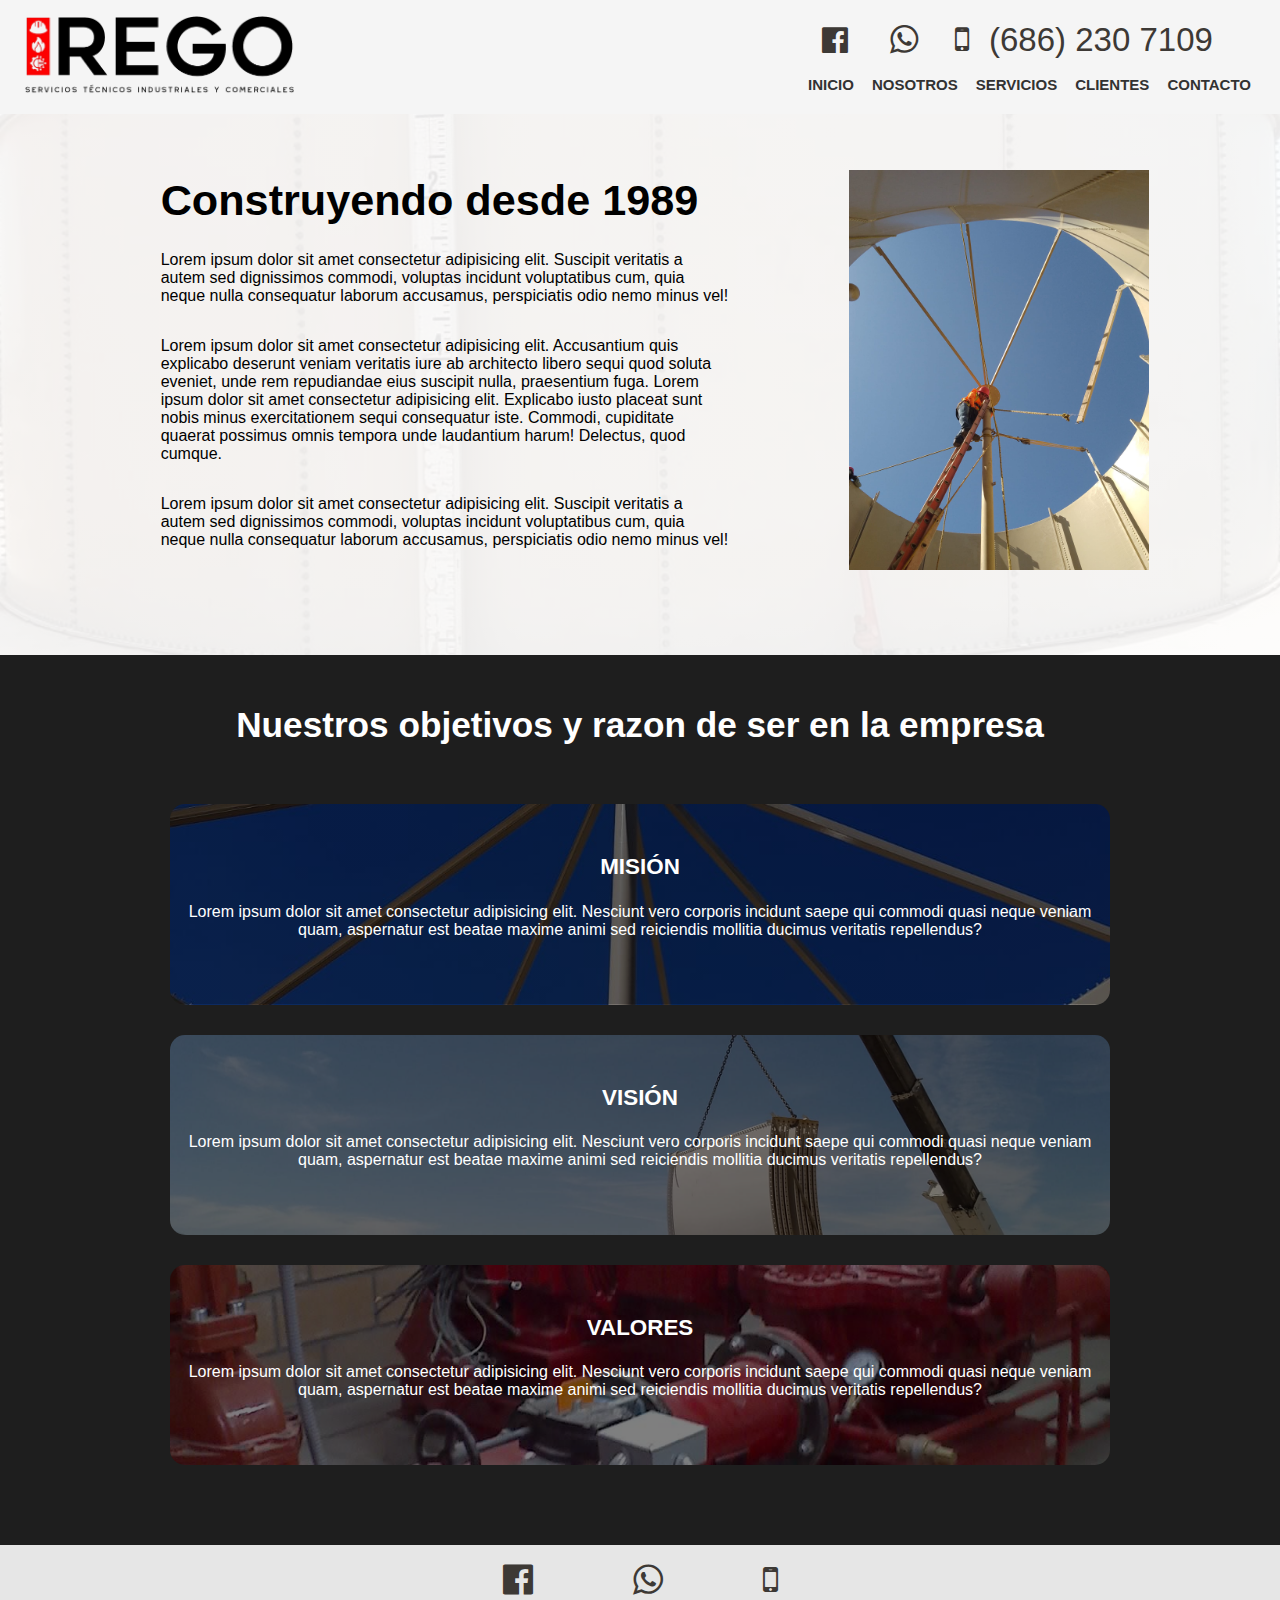
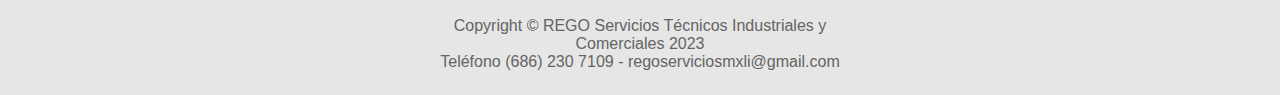
==== nosotros.html @ 9e081602 "Add files via upload" ====
<!DOCTYPE html>
<html lang="en">
<head>
    <title>REGO Servicios Técnicos Industriales y Comerciales</title>
    <link rel="stylesheet" href="styles.css">
    <link rel="stylesheet" href="https://stackpath.bootstrapcdn.com/font-awesome/4.7.0/css/font-awesome.min.css">
</head>
<body>
    <header>
        <div class="container1">
            <a href="index.html"><img src="./media/rego-logo.png" class="rego" alt="rego"></a>
        </div>
        <div class="container2">   
            <div class="social-icons">
                <i><a href="https://www.facebook.com/REGOMexicali/" class="fa fa-facebook-official" aria-hidden="true"></a></i>
                <i><a href="//api.whatsapp.com/send?phone=526862446423&text=Me Interesa una cotización" class="fa fa-whatsapp" aria-hidden="true"></a></i>
                <i><a href="tel:+526862446423" class="fa fa-mobile" aria-hidden="true"></a></i><span>(686) 230 7109</span></a></h4>
            </div>
            <nav>
                <a href="index.html">INICIO</a>
                <a href="index.html#nosotros">NOSOTROS</a>
                <a href="servicios.html">SERVICIOS</a>
                <a href="index.html#clientes">CLIENTES</a>
                <a href="index.html#form">CONTACTO</a>
            </nav>
        </div>
    </header>

    <section id="nosotros2">
        <div class="container2">
            <div class="img-container2"></div>
            <div class="texto2">
                <h2>Construyendo desde <span class="color-acento2">1989</span></h2>
                <p>Lorem ipsum dolor sit amet consectetur adipisicing elit. 
                    Suscipit veritatis a autem sed dignissimos commodi, 
                    voluptas incidunt voluptatibus cum, quia neque nulla 
                    consequatur laborum accusamus, perspiciatis odio nemo minus vel!</p>
                <p>Lorem ipsum dolor sit amet consectetur adipisicing elit. 
                    Accusantium quis explicabo deserunt veniam veritatis 
                    iure ab architecto libero sequi quod soluta eveniet, 
                    unde rem repudiandae eius suscipit nulla, praesentium fuga. 
                    Lorem ipsum dolor sit amet consectetur adipisicing elit. 
                    Explicabo iusto placeat sunt nobis minus exercitationem 
                    sequi consequatur iste. Commodi, cupiditate quaerat possimus 
                    omnis tempora unde laudantium harum! Delectus, quod cumque.</p>
                <p>Lorem ipsum dolor sit amet consectetur adipisicing elit. 
                    Suscipit veritatis a autem sed dignissimos commodi, 
                    voluptas incidunt voluptatibus cum, quia neque nulla 
                    consequatur laborum accusamus, perspiciatis odio nemo minus vel!</p>
            </div>
        </div>
    </section>

    <section id="objetivos">
        <div class="container">
            <h2>Nuestros objetivos y razon de ser en la empresa</h2>
            <div class="objetivos">
                <div class="carta">
                    <h3>MISIÓN</h3>
                    <p>Lorem ipsum dolor sit amet consectetur adipisicing elit. 
                        Nesciunt vero corporis incidunt saepe qui commodi quasi neque veniam quam, 
                        aspernatur est beatae maxime animi sed reiciendis mollitia ducimus veritatis repellendus?</p>
                </div>
                <div class="carta">
                    <h3>VISIÓN</h3>
                    <p>Lorem ipsum dolor sit amet consectetur adipisicing elit. 
                        Nesciunt vero corporis incidunt saepe qui commodi quasi neque veniam quam, 
                        aspernatur est beatae maxime animi sed reiciendis mollitia ducimus veritatis repellendus?</p>
                </div>
                <div class="carta">
                    <h3>VALORES</h3>
                    <p>Lorem ipsum dolor sit amet consectetur adipisicing elit. 
                        Nesciunt vero corporis incidunt saepe qui commodi quasi neque veniam quam, 
                        aspernatur est beatae maxime animi sed reiciendis mollitia ducimus veritatis repellendus?</p>
                </div>  
            </div>
        </div>
    </section>

    <footer>
        <div class="container1">
            <i><a href="https://www.facebook.com/REGOMexicali/" class="fa fa-facebook-official" aria-hidden="true"></a></i>
            <i><a href="//api.whatsapp.com/send?phone=526862446423&text=Me Interesa una cotización" class="fa fa-whatsapp" aria-hidden="true"></a></i>
            <i><a href="tel:+526862446423" class="fa fa-mobile" aria-hidden="true"></a></i>
        </div>
        <div class="container2">
            <p>Copyright &copy; REGO Servicios Técnicos Industriales y<br /> Comerciales 2023<br />
            Teléfono (686) 230 7109  - regoserviciosmxli@gmail.com</p>
        </div>
    </footer>
</body>
</html>
---- styles.css ----
*{
    box-sizing: border-box;
}

html{
    scroll-behavior: smooth;
}

body{
    font-family: 'Roboto', sans-serif;
    margin: 0;
}

h1{ font-size: 3.5em;}
h2{ font-size: 2.7em;}
h3{ font-size: 2em;}
p{ font-size: 1em;}
ul{ list-style: none;}
li{ font-size: 1.25em;}

button{
    font-size: 1.25em;
    font-weight: bold;
    padding: 10px 30px;
    border-radius: 5px;
    border: 2px solid rgba(0,0,0,0.3);
    box-shadow: 2px 2px 10px rgba(0,0,0,0.5);
    color: white;
    background-color: firebrick;
}

button:hover{
    background-color: gray;
}

.container{
    max-width: 1400px;
    margin: auto;
}

.color-acento{ color:firebrick; 
}

header{
    background-color: rgb(245,245,245);
}

header .container1{
    display: block;
    text-align: center;
}

header .rego{
    width: 400px;
    padding-top: 50px;
    padding-bottom: 5px;
}

header .container2{
    display: flex;
    flex-direction: column;
    align-items: center;
}

header .social-icons{
    display: hidden;
}

.social-icons .fa-facebook-official{
    color: #3d3935;
    font-size: 25px;
    margin: 0px 15px;
}

.social-icons .fa-whatsapp{
    color: #3d3935;
    font-size: 25px;
    margin: 0px 15px;
}

.social-icons .fa-mobile{
    color: #3d3935;
    font-size: 25px;
    margin: 0px 5px 0px 10px;
}

.social-icons span{
    font-size: 25px;
    padding: 0px 9px 0px 0px;
}

header nav{
    display: flex;
    flex-direction: row;
    text-align: center;
    padding-top: 7px;
    padding-bottom: 7px;
    font-size: 13px;
}

header a{
    padding: 5px 9px;
    text-decoration: none;
    font-weight: bold;
    color: rgb(50, 50, 50);
}

header a:hover{
    color: firebrick;
}

#hero{
    display: flex;
    align-items: center;
    justify-content: center;
    text-align: center;
    flex-direction: column;
    height: 90vh;
    background-image: linear-gradient(
        0deg,
        rgba(0,0,0,0.5),
        rgba(0,0,0,0.5)
    );
    background-repeat: no-repeat;
    background-size: cover;
    background-position: center center;
    animation: changeBackground 45s infinite;
}

@keyframes changeBackground{
    0% {
        background-image: url('./media/tank1.jpg');
    }
    16.6% {
        background-image: url('./media/tank2.jpeg');
    }
    33.2% {
        background-image: url('./media/tank3.jpeg');
    }
    49.8% {
        background-image: url('./media/tank8.jpeg');
    }
    66.4% {
        background-image: url('./media/tank7.jpeg');
    }
    100% {
        background-image: url('./media/tank1.jpg');
    }
}

#hero h1{
    color: white;
}

#hero button{
    font-size: 1.25em;
}

#nosotros .container{
    text-align: center;
    padding: 125px 12px;
    background-image: linear-gradient(rgba(255, 255, 255, 0.90),
    rgba(255, 255, 255, 0.90)),
    url('./media/background-tank4.jpg');
    background-size: cover;
}

/* nosotros region nosotros.html */

#nosotros2 .container2{
    text-align: center;
    padding: 5px 12px 40px;
    background-image: linear-gradient(rgba(255, 255, 255, 0.90),
    rgba(255, 255, 255, 0.90)),
    url('./media/background-tank1.jpg');
    background-size: cover;
}

/* servicios region servicios.html */

#instalacion .container2{
    text-align: center;
    padding: 5px 12px 40px;
    background-color: rgb(30,30,30);
}

#instalacion .container2 h2{
    color: white;
}

#instalacion .container2 p{
    color: white;
}

#mantenimiento .container3{
    text-align: center;
    padding: 5px 12px 40px;
    background-color: white;
    background-image: linear-gradient(rgba(255, 255, 255, 0.90),
    rgba(255, 255, 255, 0.90)),
    url('./media/background-tank3.jpg');
    background-size: cover;
}

#mantenimiento .container3 h2{
    color: black;
}

#mantenimiento .container3 p{
    color: black;
}

#venta .container4{
    text-align: center;
    padding: 5px 12px 40px;
    background-color: rgb(30,30,30);
}

#venta .container4 h2{
    color: white;
}

#venta .container4 p{
    color: white;
}

/* servicios region index.html */

#servicios{
    background-color: rgb(30,30,30);
    color: white;
    text-align: center;
}

#servicios .container{
    padding: 50px 12px;
}

#servicios h2{
    margin-top: 0;
    font-size: 2.2em;
}

#servicios h3{
    margin-top: 0;
    font-size: 1.4em;
}

#servicios p{
    display: none;
}

#servicios .index-carta{
    background-position: center center;
    background-size: cover;
    padding: 50px 0px;
    margin: 30px;
    border-radius: 15px;
}

.index-carta:first-child{
    background-image: linear-gradient(
        0deg,
        rgba(0,0,0,0.5),
        rgba(0,0,0,0.5)
    )
    ,url("media/tank5-crop.jpeg");
}

.index-carta:nth-child(2){
    background-image: linear-gradient(
        0deg,
        rgba(0,0,0,0.5),
        rgba(0,0,0,0.5)
    )
    ,url("media/fuga.jpeg");
}

.index-carta:nth-child(3){
    background-image: linear-gradient(
        0deg,
        rgba(0,0,0,0.5),
        rgba(0,0,0,0.5)
    )
    ,url("media/manguera.jpeg");
}

/* objetivos region nosotros.html */

#objetivos{
    background-color: rgb(30,30,30);
    color: white;
    text-align: center;
}

#objetivos .container{
    padding: 50px 12px;
    display: flex;
    flex-direction: column;
    align-items: center;
}

#objetivos h2{
    margin-top: 0;
    font-size: 2.2em;
}

#objetivos h3{
    margin-top: 0;
    font-size: 1.4em;
}

#objetivos p{
    display: flex;
}

#objetivos .carta{
    background-position: center center;
    background-size: cover;
    padding: 50px 0px;
    margin: 30px;
    border-radius: 15px;
    max-width: 940px;
}

.carta:first-child{
    background-image: linear-gradient(
        0deg,
        rgba(0,0,0,0.5),
        rgba(0,0,0,0.5)
    )
    ,url("media/tank6.jpg");
}

.carta:nth-child(2){
    background-image: linear-gradient(
        0deg,
        rgba(0,0,0,0.5),
        rgba(0,0,0,0.5)
    )
    ,url("media/ensamble.jpg");
}

.carta:nth-child(3){
    background-image: linear-gradient(
        0deg,
        rgba(0,0,0,0.5),
        rgba(0,0,0,0.5)
    )
    ,url("media/tubos2.jpeg");
}

/* clientes region index.html */

#clientes .container{
    text-align: center;
    padding: 50px 12px;
    padding-top: 30px;
    background-image: linear-gradient(rgba(255, 255, 255, 0.90),
    rgba(255, 255, 255, 0.90)),
    url('./media/background-tank2.jpg');
    background-size: cover;
}

#clientes h3{
    font-size: 26px;
}

#clientes li{
    margin: 16px 0px;
    font-weight: bold;
}

.logos img{
    width: 40%;
    margin: 15px;
    padding: 15px;
}

#form{
    display: flex;
    flex-direction: column;
    justify-content: center;
    align-items: center;
    text-align: center;
    background-color: rgb(30,30,30);
    color: white;
    height: 78vh;
}

#form h2{
    font-size: 9vw;
    margin: 10px;
}

#form h3{
    font-size: 23px;
}

#form button{
    font-size: 1em;
}

.form-box{
    width: 100%;
    max-width: 400px;
    padding: 10px 15px;
    border-radius: 4px;
    background-color: #fff;
}
  .c-form{
    display: flex;
    flex-direction: column;
    width: 100%;
}
  .c-form-label{
    display: inline-block;
    margin: .5rem 0;
    color: #3d3935;
    letter-spacing: .2px;
    font-size: 1rem;
}
  .c-form-input{
    width: 100%;
    padding: 15px 10px;
    border: 1px solid #3d3935;
    border-radius: 4px;
    background-color: #fff;
    color: #3d3935;
    outline: 0;
}
  .c-form-input::placeholder{
    color: #867d6c;
    font-size: 1rem;
}
  .c-form-required {
    color: #b0092d;
}
  textarea.c-form-input{
    width: 100%;
    min-height: 5ch;
    max-height: 120ch;
    padding: 5px;
    resize: none;
}
  .two-columns{
    display: grid;
    grid-template-columns: 100%;
}
  fieldset{
    margin: .4rem 0;
    padding: 0;
    border: none;
}
  .c-form-btn{
    width: 100%;
    margin-top: 10px;
    padding: 15px;
    border: none;
    border-radius: 4px;
    background-color: #3d3935;
    color: #fff;
    font-size: 1.125rem;
    letter-spacing: 2px;
    text-align: center;
    outline: none;
    cursor: pointer;
}

footer{
    background-color: rgb(230,230,230);
}

footer .container1{
    height: 50px;
    display: flex;
    justify-content: center;
    align-items: center;
    flex-direction: row;
}

footer .container1 a{
    text-decoration: none;
}

footer a{
    padding: 4px 25px;
    margin: 23px 25px 5px;
}

footer i{
    font-size: 35px;
}

footer .fa-facebook-official{
    color: rgb(61, 57, 53);
}

footer .fa-whatsapp{
    color: rgb(61, 57, 53);
}

footer .fa-mobile{
    color: rgb(61, 57, 53);
}

footer .container2{
    height: 100px;
    display: flex;
    justify-content: center;
    align-items: center;
    flex-direction: column;
    text-align: center;
}

footer p{
    margin-bottom: 30px;
    margin: 4px 5px 6px;
    padding: 10px 12px 10px 12px;
    color: rgb(100,100,100);
    text-align: center;
}

@media (min-width: 850px){
    header{
        position: fixed;
        width: 100%;
        display: flex;
        justify-content: space-between;
    }

    header .container1{
        display: inline-block;
        flex-direction: row;
    }

    header .rego{
        width: 300px;
        padding: 15px
    }

    header .container2{
        display: inline-block;
        flex-direction: column;
        justify-content: space-between;
    }

    header .container2 p{
        font-size: 2.5em;
    }

    header .social-icons{
        padding: 8px;
        height: 50px;
        font-size: 25px;
    }

    .social-icons .fa-facebook-official{
        padding: 5px 5px 5px 5px;
        margin: 10px 10px 15px;
        font-size: 30px;
        color: #3d3935;
    }

    .social-icons .fa-whatsapp{
        padding: 5px 10px 5px;
        margin: 10px 10px 15px;
        font-size: 33px;
        color: #3d3935;
    }

    .social-icons .fa-mobile{
        padding: 5px 5px 5px;
        margin: 10px 5px 15px;
        font-size: 33px;
        color: #3d3935;
    }

    .social-icons span{
        padding: 5px 5px 5px;
        margin: 10px 5px 15px;
        font-size: 33px;
        color: #3d3935;
    }

    header nav{
        height: 62px;
        display: flex;
        flex-direction: row;
        padding-bottom: 0;
        padding-right: 20px;
        align-items: center;
    }

    header nav a{
        font-size: 15px;
    }

    #hero h1{
        font-size: 3em;
    }

    /* nosotros region index.html */

    #nosotros .container{
        display: flex;
        padding-top: 170px;
        justify-content: space-evenly;
    }

    #nosotros .texto{
        width: 50%;
        max-width: 600px;
        text-align: initial;
        padding-left: 30px;
        display: flex;
        flex-direction: column;
        justify-content: center;
    }

    #nosotros .texto p{
        font-size: 16px;
    }

    #nosotros h2{
        margin-top: 0px;
        margin-bottom: 5px;
    }

    #nosotros .img-container{
        background-image: url("media/somos.jpeg");
        background-size: cover;
        background-position: center center;
        height: 400px;
        width: 300px; 
    }

    /* nosotros region nosotros.html */

    #nosotros2 .container2{
        display: flex;
        flex-direction: row-reverse;
        padding-top: 170px;
        padding-bottom: 85px;
        justify-content: space-evenly;
    }

    #nosotros2 .texto2{
        width: 50%;
        max-width: 600px;
        text-align: initial;
        padding-left: 30px;
        display: flex;
        flex-direction: column;
        justify-content: center;
    }

    #nosotros2 .texto2 p{
        font-size: 16px;
    }

    #nosotros2 h2{
        margin-top: 0px;
        margin-bottom: 10px;
    }

    #nosotros2 .img-container2{
        background-image: url("media/trabajando.jpg");
        background-size: cover;
        background-position: center center;
        height: 400px;
        width: 300px; 
    }

    /* servicios region servicios.html */

    #instalacion .container2{
        display: flex;
        padding-top: 170px;
        padding-bottom: 85px;
        justify-content: space-evenly;
        background-color: rgb(30,30,30);
    }

    #instalacion .container2 p{
        font-size: 16px;
        color: white;
    }

    #instalacion .container2 h2{
        margin-top: 0px;
        margin-bottom: 10px;
        color: white;
    }

    #instalacion .img-container2{
        background-image: url("media/ensamble.jpg");
        background-size: cover;
        background-position: center center;
        height: 400px;
        width: 300px; 
    }

    #instalacion .texto2{
        width: 50%;
        max-width: 600px;
        text-align: initial;
        padding-left: 30px;
        display: flex;
        flex-direction: column;
        justify-content: center;
    }

    #instalacion .texto2 p{
        font-size: 16px;
    }

    #instalacion h2{
        margin-top: 0px;
        margin-bottom: 10px;
    }

    #mantenimiento .container3{
        display: flex;
        flex-direction: row-reverse;
        padding-top: 170px;
        padding-bottom: 85px;
        justify-content: space-evenly;
        background-color: white;
    }

    #mantenimiento .container3 p{
        font-size: 16px;
        color: black;
    }

    #mantenimiento .container3 h2{
        margin-top: 0px;
        margin-bottom: 10px;
        color: black;
    }

    #mantenimiento .img-container3{
        background-image: url("media/mantenimiento.jpg");
        background-size: cover;
        background-position: center center;
        height: 400px;
        width: 300px; 
    }

    #mantenimiento .texto2{
        width: 50%;
        max-width: 600px;
        text-align: initial;
        padding-left: 30px;
        display: flex;
        flex-direction: column;
        justify-content: center;
    }

    #mantenimiento .texto2 p{
        font-size: 16px;
    }

    #mantenimiento h2{
        margin-top: 0px;
        margin-bottom: 10px;
    }

    #venta .container4{
        display: flex;
        padding-top: 170px;
        padding-bottom: 85px;
        justify-content: space-evenly;
        background-color: rgb(30,30,30);
    }

    #venta .container4 p{
        font-size: 16px;
        color: white;
    }

    #venta .container4 h2{
        margin-top: 0px;
        margin-bottom: 10px;
        color: white;
    }

    #venta .img-container4{
        background-image: url("media/manguera-completo.jpg");
        background-size: cover;
        background-position: center center;
        height: 400px;
        width: 300px; 
    }

    #venta .texto2{
        width: 50%;
        max-width: 600px;
        text-align: initial;
        padding-left: 30px;
        display: flex;
        flex-direction: column;
        justify-content: center;
    }

    #venta .texto2 p{
        font-size: 16px;
    }

    #venta h2{
        margin-top: 0px;
        margin-bottom: 10px;
    }

    /* end region */

    #servicios .servicios{
        display: flex;
        justify-content: center;
    }

    #servicios .container{
        padding: 150px 12px;
    }

    #servicios p{
        display: block;
        margin-bottom: 30px;
    }

    #servicios h2{
        font-size: 2.2em;
        margin-bottom: 10px;
    }

    #servicios h3{
        margin-top: 0;
        font-size: 1.6em;
    }

    #servicios .index-carta{
        padding: 50px;
        background-size: 100% 150px;
        background-repeat: no-repeat;
        background-position-y: 0;
        background-color: rgba(50, 50, 50, 1);
        box-shadow: 2px 2px 10px rgba(0,0,0,0.5);
    }

    #servicios .index-carta p{
        font-size: 16px;
    }

    .index-carta:first-child{
        background-image: linear-gradient(
            0deg,
            rgba(0,0,0,0.5),
            rgba(0,0,0,0.5)
        )
        ,url("media/tank5-crop.jpeg");
    }

    .index-carta:nth-child(2){
        background-image: linear-gradient(
            0deg,
            rgba(0,0,0,0.5),
            rgba(0,0,0,0.5)
        )
        ,url("media/crop-fuga.jpeg");
    }

    .index-carta:nth-child(3){
        background-image: linear-gradient(
            0deg,
            rgba(0,0,0,0.5),
            rgba(0,0,0,0.5)
        )
        ,url("media/manguera.jpeg");
    }

    /* objetivos region nosotros.html */ 

    #objetivos .carta:first-child{
        background-image: linear-gradient(
            0deg,
            rgba(0,0,0,0.5),
            rgba(0,0,0,0.5)
        )
        ,url("media/tank6.jpg");
    }

    #objetivos .carta:nth-child(2){
        background-image: linear-gradient(
            0deg,
            rgba(0,0,0,0.5),
            rgba(0,0,0,0.5)
        )
        ,url("media/ensamble.jpg");
    }

    #objetivos .carta:nth-child(3){
        background-image: linear-gradient(
            0deg,
            rgba(0,0,0,0.5),
            rgba(0,0,0,0.5)
        )
        ,url("media/tubos2.jpeg");
    }

    /* objetivos end region nosotros.html*/

    #clientes .container{
        text-align: center;
        margin-top: 0%;
        padding-top: 5%;
        padding-bottom: 150px;
    }

    #clientes .container h3{
        font-size: 1.5em;
        margin-top: 75px;
        margin-bottom: 6px;
    }

    .logos ul{
        margin-top: 0px;
    }

    #clientes li {
        margin: 0px;
    }

    .logos img{
        width: 15%;
        margin: 15px;
        padding: 15px;
    }

    #form{
        height: 63vh;
    }

    #form #container{
        height: 400px;
        width: 320px
    }

    #form h3{
        font-size: 1.5vw;
    }

    #form .form-box{
        height: 75%;
        max-width: 450px;
        padding: 15px 10px;
    }

    .c-form-input {
        width: 100%;
        padding: 8px 10px;
        border: 1px solid #3d3935;
        border-radius: 4px;
        background-color: #fff;
        color: #3d3935;
        outline: 0;
    }

    #form h2{
        font-size: 5em;
    }

    textarea.c-form-input{
        width: 100%;
        min-height: 1%;
        max-height: 120ch;
        padding: 10px;
        resize: none;
    }

    .c-form-btn{
        width: 100%;
        margin-top: 11px;
        padding: 8px;
        border: none;
        border-radius: 4px;
        background-color: #3d3935;
        color: #fff;
        font-size: 1.125rem;
        letter-spacing: 2px;
        text-align: center;
        outline: none;
        cursor: pointer;
    }

    .two-columns{
        grid-template-columns: 48.7804878% 48.7804878%;
        grid-column-gap: 2.43902439%;
    }

    footer .container1 a{
        text-decoration: none;
    }
          
    footer .container2{
        height: 100px;
        display: flex;
        justify-content: center;
        align-items: center;
    }

    footer .container2 p{
        font-size: 16px;
        text-align: center;
    }

}   

@media (min-width: 1200px) {
    #clientes{
        background-position-x: calc(100vw - 800px);
    }

    .two-columns{
        grid-template-columns: 48.7804878% 48.7804878%;
        grid-column-gap: 2.43902439%;
      }

}
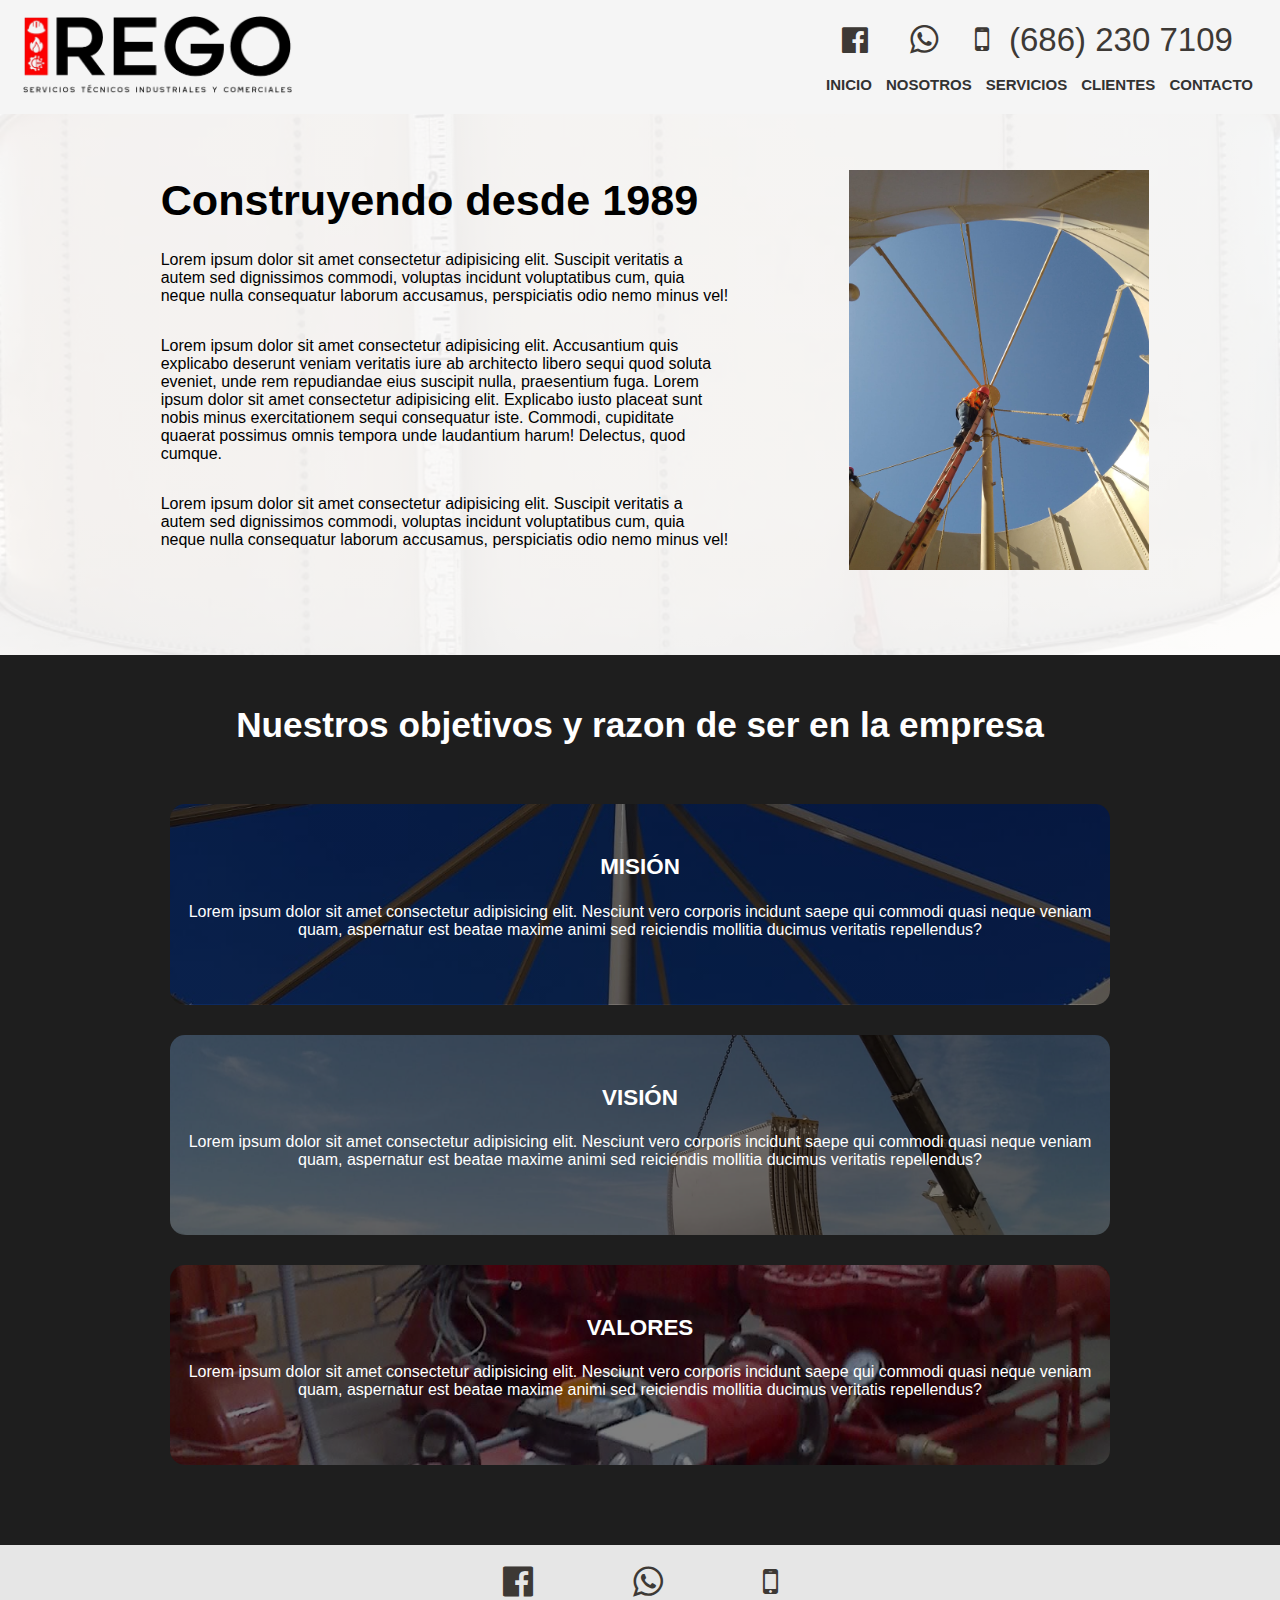
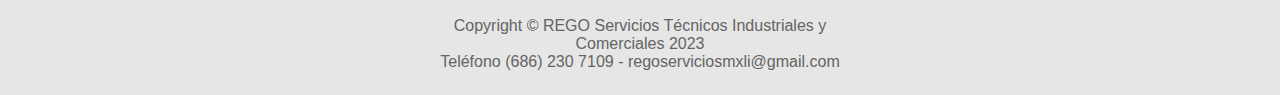
==== commit 283c5c35: "Update nosotros.html" ====
--- a/nosotros.html
+++ b/nosotros.html
@@ -2,6 +2,8 @@
 <html lang="en">
 <head>
     <title>REGO Servicios Técnicos Industriales y Comerciales</title>
+    <meta charset="UTF-8">
+    <meta name="viewport" content="width=device-width, initial-scale=1">
     <link rel="stylesheet" href="styles.css">
     <link rel="stylesheet" href="https://stackpath.bootstrapcdn.com/font-awesome/4.7.0/css/font-awesome.min.css">
 </head>
@@ -13,8 +15,8 @@
         <div class="container2">   
             <div class="social-icons">
                 <i><a href="https://www.facebook.com/REGOMexicali/" class="fa fa-facebook-official" aria-hidden="true"></a></i>
-                <i><a href="//api.whatsapp.com/send?phone=526862446423&text=Me Interesa una cotización" class="fa fa-whatsapp" aria-hidden="true"></a></i>
-                <i><a href="tel:+526862446423" class="fa fa-mobile" aria-hidden="true"></a></i><span>(686) 230 7109</span></a></h4>
+                <i><a href="//api.whatsapp.com/send?phone=526862307109&text=Me Interesa una cotización" class="fa fa-whatsapp" aria-hidden="true"></a></i>
+                <i><a href="tel:+526862307109" class="fa fa-mobile" aria-hidden="true"></a></i><span>(686) 230 7109</span></a></h4>
             </div>
             <nav>
                 <a href="index.html">INICIO</a>
@@ -80,8 +82,8 @@
     <footer>
         <div class="container1">
             <i><a href="https://www.facebook.com/REGOMexicali/" class="fa fa-facebook-official" aria-hidden="true"></a></i>
-            <i><a href="//api.whatsapp.com/send?phone=526862446423&text=Me Interesa una cotización" class="fa fa-whatsapp" aria-hidden="true"></a></i>
-            <i><a href="tel:+526862446423" class="fa fa-mobile" aria-hidden="true"></a></i>
+            <i><a href="//api.whatsapp.com/send?phone=526862307109&text=Me Interesa una cotización" class="fa fa-whatsapp" aria-hidden="true"></a></i>
+            <i><a href="tel:+526862307109" class="fa fa-mobile" aria-hidden="true"></a></i>
         </div>
         <div class="container2">
             <p>Copyright &copy; REGO Servicios Técnicos Industriales y<br /> Comerciales 2023<br />
@@ -89,4 +91,4 @@
         </div>
     </footer>
 </body>
-</html>+</html>
--- a/styles.css
+++ b/styles.css
@@ -34,7 +34,7 @@
 }
 
 .container{
-    max-width: 1400px;
+    max-width: 2400px;
     margin: auto;
 }
 
@@ -51,7 +51,7 @@
 }
 
 header .rego{
-    width: 400px;
+    width: 300px;
     padding-top: 50px;
     padding-bottom: 5px;
 }
@@ -69,13 +69,13 @@
 .social-icons .fa-facebook-official{
     color: #3d3935;
     font-size: 25px;
-    margin: 0px 15px;
+    margin: 0px 5px;
 }
 
 .social-icons .fa-whatsapp{
     color: #3d3935;
     font-size: 25px;
-    margin: 0px 15px;
+    margin: 0px 5px;
 }
 
 .social-icons .fa-mobile{
@@ -95,11 +95,11 @@
     text-align: center;
     padding-top: 7px;
     padding-bottom: 7px;
-    font-size: 13px;
+    font-size: 10px;
 }
 
 header a{
-    padding: 5px 9px;
+    padding: 5px 7px;
     text-decoration: none;
     font-weight: bold;
     color: rgb(50, 50, 50);
@@ -158,7 +158,7 @@
 
 #nosotros .container{
     text-align: center;
-    padding: 125px 12px;
+    padding: 20px 12px 120px;
     background-image: linear-gradient(rgba(255, 255, 255, 0.90),
     rgba(255, 255, 255, 0.90)),
     url('./media/background-tank4.jpg');
@@ -485,7 +485,7 @@
 
 footer a{
     padding: 4px 25px;
-    margin: 23px 25px 5px;
+    margin: 23px 25px 10px;
 }
 
 footer i{
@@ -1001,8 +1001,14 @@
     footer .container1 a{
         text-decoration: none;
     }
+
+    footer a{
+        padding: 4px 25px;
+        margin: 27px 25px 4px;
+    }
           
     footer .container2{
+        text-decoration: none;
         height: 100px;
         display: flex;
         justify-content: center;
@@ -1026,4 +1032,4 @@
         grid-column-gap: 2.43902439%;
       }
 
-}+}
